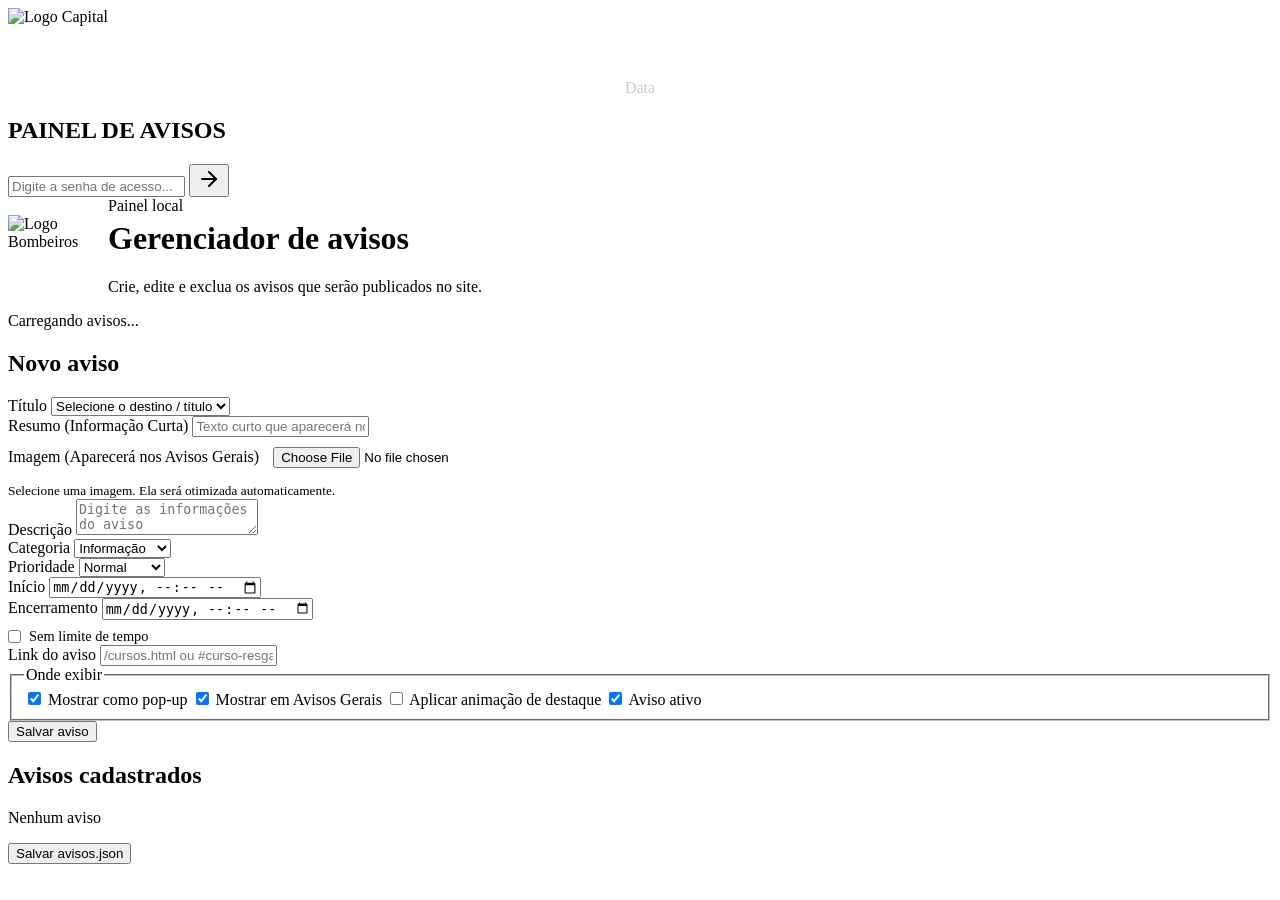
==== painel-avisos/index.html @ 760177db "Fix painel-avisos paths" ====
<!DOCTYPE html>
<html lang="pt-BR">
<head>
  <meta charset="UTF-8">

  <meta
    name="viewport"
    content="width=device-width, initial-scale=1.0"
  >

  <title>Painel de Avisos</title>

  <link rel="icon" type="image/png" href="/assets/iconesite/icone.png?v=2">
  <link rel="stylesheet" href="/painel-avisos/painel.css">
</head>

<body>
  <!-- Tela de Login / Bloqueio -->
  <div id="login-screen">
      <div class="login-background"></div>
      <div class="login-container">
          <img src="/assets/fotos/logo-capital.png" alt="Logo Capital" class="login-logo">
          <div id="login-clock" style="text-align: center; color: white; margin-bottom: 20px;">
              <div id="login-time" style="font-size: 3rem; font-weight: 800; letter-spacing: 2px; line-height: 1;">00:00:00</div>
              <div id="login-date" style="font-size: 1rem; color: #ccc; margin-top: 5px;">Data</div>
          </div>
          <h2>PAINEL DE AVISOS</h2>
          <div class="login-input-group">
              <input type="password" id="login-password" placeholder="Digite a senha de acesso..." autocomplete="off">
              <button id="login-submit">
                  <svg width="24" height="24" viewBox="0 0 24 24" fill="none" stroke="currentColor" stroke-width="2" stroke-linecap="round" stroke-linejoin="round">
                      <line x1="5" y1="12" x2="19" y2="12"></line>
                      <polyline points="12 5 19 12 12 19"></polyline>
                  </svg>
              </button>
          </div>
          <p id="login-error" style="display: none;">Senha incorreta. Tente novamente.</p>
      </div>
  </div>

  <main class="painel">
    <header class="cabecalho">
      <div style="display: flex; align-items: center; gap: 20px;">
        <img src="/assets/iconesite/icone.png" alt="Logo Bombeiros" style="width: 80px; height: 80px; object-fit: contain;">
        <div>
          <span class="etiqueta">Painel local</span>
          <h1 style="margin-top: 5px;">Gerenciador de avisos</h1>
          <p style="margin-top: 5px;">
            Crie, edite e exclua os avisos que serão publicados no site.
          </p>
        </div>
      </div>

      <div id="statusServidor" class="status">
        Carregando avisos...
      </div>
    </header>

    <section class="card">
      <h2 id="tituloFormulario">Novo aviso</h2>

      <form id="formularioAviso">
        <input type="hidden" id="avisoId">

        <div class="campo campo-completo">
          <label for="titulo">Título</label>

          <select id="titulo" required>
            <option value="" disabled selected>Selecione o destino / título</option>
            <option value="Início">Início</option>
            <option value="Avisos Gerais">Avisos Gerais</option>
            <option value="Regras">Regras</option>
            <option value="Uniformes">Uniformes</option>
            <optgroup label="Cursos Específicos">
              <option value="Curso de Piloto">Curso de Piloto</option>
              <option value="Resgate Aquático">Resgate Aquático</option>
              <option value="Resgate Montanha">Resgate Montanha</option>
              <option value="Paraquedismo">Paraquedismo</option>
            </optgroup>
            <option value="Modulação">Modulação</option>
            <option value="Viaturas">Viaturas</option>
            <option value="Hierarquia">Hierarquia</option>
            <option value="Planilhas">Planilhas</option>
            <option value="Galeria">Galeria</option>
          </select>
        </div>

        <div class="campo campo-completo">
          <label for="resumo">Resumo (Informação Curta)</label>
          <input
            type="text"
            id="resumo"
            maxlength="150"
            required
            placeholder="Texto curto que aparecerá no pop-up (Max: 150 caracteres)"
          >
        </div>

        <div class="campo campo-completo">
          <label for="imagem">Imagem (Aparecerá nos Avisos Gerais)</label>
          <input
            type="file"
            id="imagem"
            accept="image/*"
            style="padding: 10px; background-color: var(--surface-hover); border-radius: 8px;"
          >
          <small style="color: var(--text-muted); display: block; margin-top: 5px;">Selecione uma imagem. Ela será otimizada automaticamente.</small>
          <img id="previewImagem" style="display: none; max-width: 200px; margin-top: 10px; border-radius: 8px;">
        </div>

        <div class="campo campo-completo">
          <label for="descricao">Descrição</label>

          <textarea
            id="descricao"
            required
            placeholder="Digite as informações do aviso"
          ></textarea>
        </div>

        <div class="campo">
          <label for="categoria">Categoria</label>

          <select id="categoria" required>
            <option value="informacao">Informação</option>
            <option value="comunicado">Comunicado</option>
            <option value="evento">Evento</option>
            <option value="manutencao">Manutenção</option>
          </select>
        </div>

        <div class="campo">
          <label for="prioridade">Prioridade</label>

          <select id="prioridade" required>
            <option value="normal">Normal</option>
            <option value="importante">Importante</option>
            <option value="urgente">Urgente</option>
          </select>
        </div>

        <div class="campo">
          <label for="inicio">Início</label>

          <input
            type="datetime-local"
            id="inicio"
            required
          >
        </div>

        <div class="campo" id="grupoEncerramento">
          <label for="fim">Encerramento</label>

          <input
            type="datetime-local"
            id="fim"
            required
          >
          <style>
            #semFim {
              width: auto !important;
              height: auto !important;
              padding: 0 !important;
              margin: 0 !important;
              border: none !important;
              background: transparent !important;
              box-shadow: none !important;
            }
          </style>
          <div style="margin-top: 8px; display: flex; flex-direction: row; align-items: center; justify-content: flex-start; gap: 8px;">
            <input type="checkbox" id="semFim">
            <label for="semFim" style="margin: 0; font-size: 0.9rem; font-weight: normal; cursor: pointer;">
              Sem limite de tempo
            </label>
          </div>
        </div>

        <div class="campo campo-completo">
          <label for="link">Link do aviso</label>

          <input
            type="text"
            id="link"
            placeholder="/cursos.html ou #curso-resgate"
          >
        </div>

        <fieldset class="campo-completo opcoes">
          <legend>Onde exibir</legend>

          <label>
            <input
              type="checkbox"
              id="mostrarPopup"
              checked
            >
            Mostrar como pop-up
          </label>

          <label>
            <input
              type="checkbox"
              id="mostrarAvisosGerais"
              checked
            >
            Mostrar em Avisos Gerais
          </label>

          <label>
            <input
              type="checkbox"
              id="piscar"
            >
            Aplicar animação de destaque
          </label>

          <label>
            <input
              type="checkbox"
              id="ativo"
              checked
            >
            Aviso ativo
          </label>
        </fieldset>

        <div class="acoes campo-completo">
          <button type="submit" class="botao primario">
            Salvar aviso
          </button>

          <button
            type="button"
            id="cancelarEdicao"
            class="botao secundario"
            hidden
          >
            Cancelar edição
          </button>
        </div>
      </form>
    </section>

    <section class="card">
      <div class="titulo-lista">
        <div>
          <h2>Avisos cadastrados</h2>
          <p id="quantidadeAvisos">Nenhum aviso</p>
        </div>

        <button
          type="button"
          id="salvarArquivo"
          class="botao primario"
        >
          Salvar avisos.json
        </button>
      </div>

      <div id="listaAvisos" class="lista-avisos"></div>
    </section>
  </main>

  <script src="/painel-avisos/painel.js"></script>
</body>
</html>
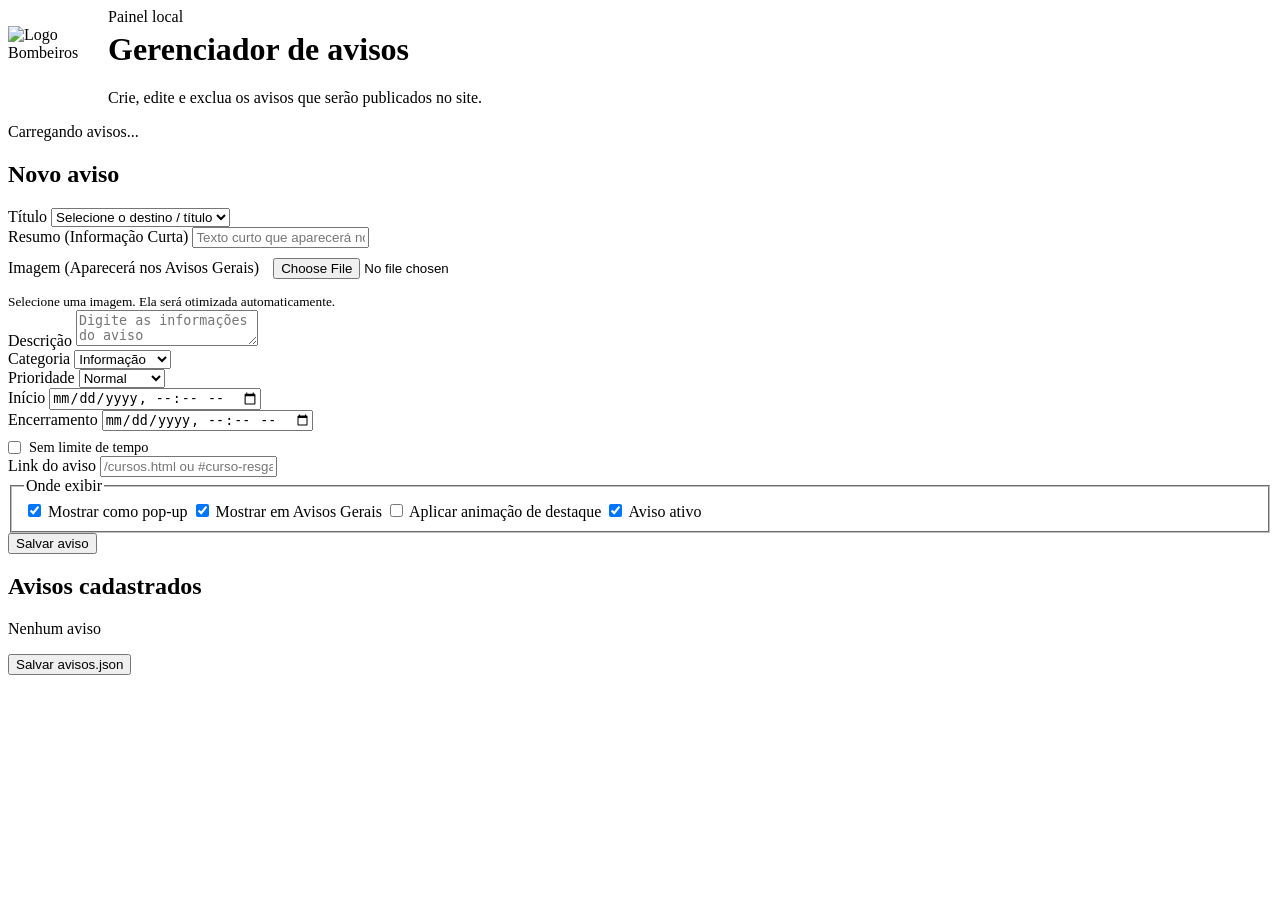
==== commit 88031083: "Implementa Middleware Edge para segurança total e ajusta script" ====
--- a/painel-avisos/index.html
+++ b/painel-avisos/index.html
@@ -15,28 +15,6 @@
 </head>
 
 <body>
-  <!-- Tela de Login / Bloqueio -->
-  <div id="login-screen">
-      <div class="login-background"></div>
-      <div class="login-container">
-          <img src="/assets/fotos/logo-capital.png" alt="Logo Capital" class="login-logo">
-          <div id="login-clock" style="text-align: center; color: white; margin-bottom: 20px;">
-              <div id="login-time" style="font-size: 3rem; font-weight: 800; letter-spacing: 2px; line-height: 1;">00:00:00</div>
-              <div id="login-date" style="font-size: 1rem; color: #ccc; margin-top: 5px;">Data</div>
-          </div>
-          <h2>PAINEL DE AVISOS</h2>
-          <div class="login-input-group">
-              <input type="password" id="login-password" placeholder="Digite a senha de acesso..." autocomplete="off">
-              <button id="login-submit">
-                  <svg width="24" height="24" viewBox="0 0 24 24" fill="none" stroke="currentColor" stroke-width="2" stroke-linecap="round" stroke-linejoin="round">
-                      <line x1="5" y1="12" x2="19" y2="12"></line>
-                      <polyline points="12 5 19 12 12 19"></polyline>
-                  </svg>
-              </button>
-          </div>
-          <p id="login-error" style="display: none;">Senha incorreta. Tente novamente.</p>
-      </div>
-  </div>
 
   <main class="painel">
     <header class="cabecalho">
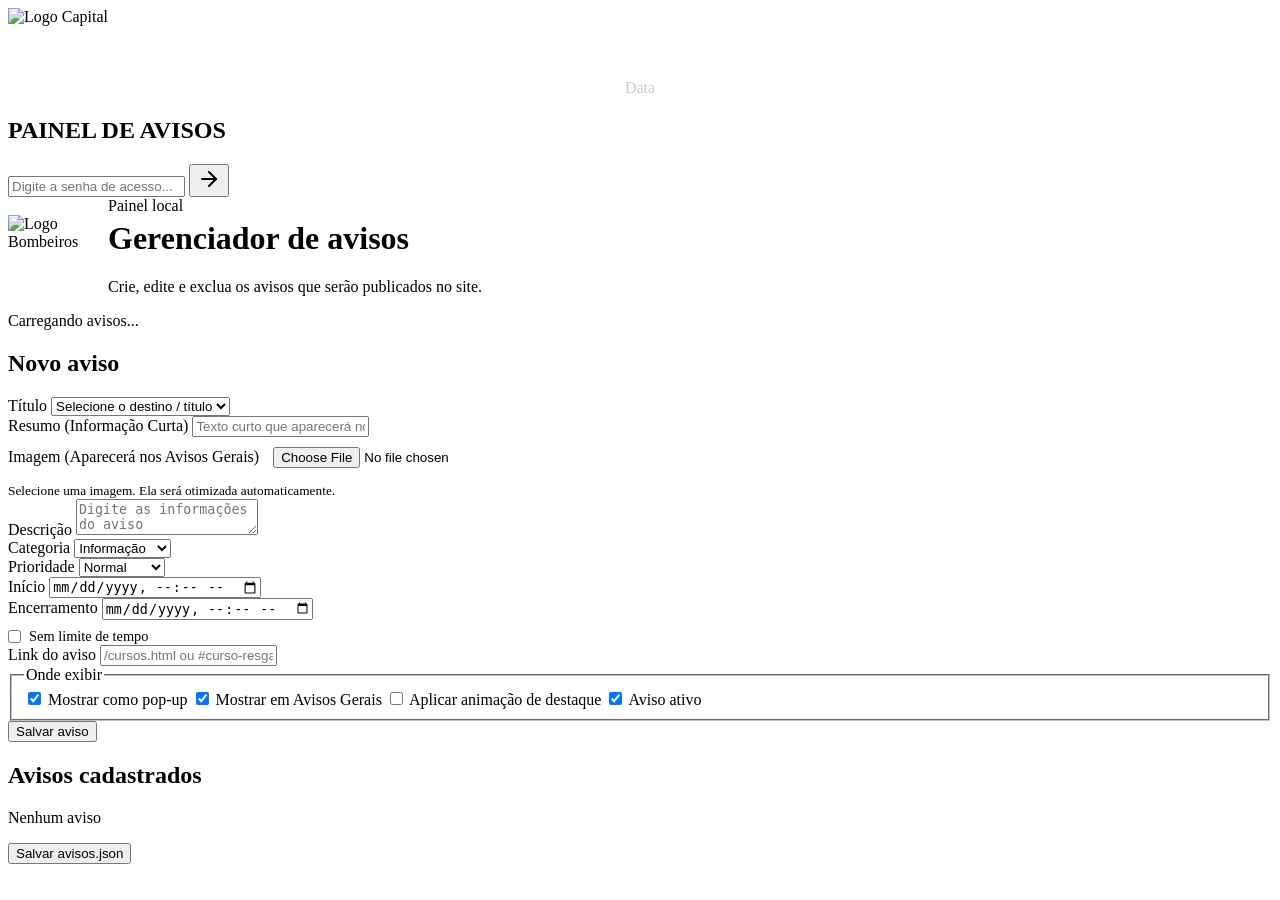
==== commit 403dffaa: "Atualizacao automatica via script" ====
--- a/painel-avisos/index.html
+++ b/painel-avisos/index.html
@@ -15,6 +15,28 @@
 </head>
 
 <body>
+  <!-- Tela de Login / Bloqueio -->
+  <div id="login-screen">
+      <div class="login-background"></div>
+      <div class="login-container">
+          <img src="/assets/fotos/logo-capital.png" alt="Logo Capital" class="login-logo">
+          <div id="login-clock" style="text-align: center; color: white; margin-bottom: 20px;">
+              <div id="login-time" style="font-size: 3rem; font-weight: 800; letter-spacing: 2px; line-height: 1;">00:00:00</div>
+              <div id="login-date" style="font-size: 1rem; color: #ccc; margin-top: 5px;">Data</div>
+          </div>
+          <h2>PAINEL DE AVISOS</h2>
+          <div class="login-input-group">
+              <input type="password" id="login-password" placeholder="Digite a senha de acesso..." autocomplete="off">
+              <button id="login-submit">
+                  <svg width="24" height="24" viewBox="0 0 24 24" fill="none" stroke="currentColor" stroke-width="2" stroke-linecap="round" stroke-linejoin="round">
+                      <line x1="5" y1="12" x2="19" y2="12"></line>
+                      <polyline points="12 5 19 12 12 19"></polyline>
+                  </svg>
+              </button>
+          </div>
+          <p id="login-error" style="display: none;">Senha incorreta. Tente novamente.</p>
+      </div>
+  </div>
 
   <main class="painel">
     <header class="cabecalho">
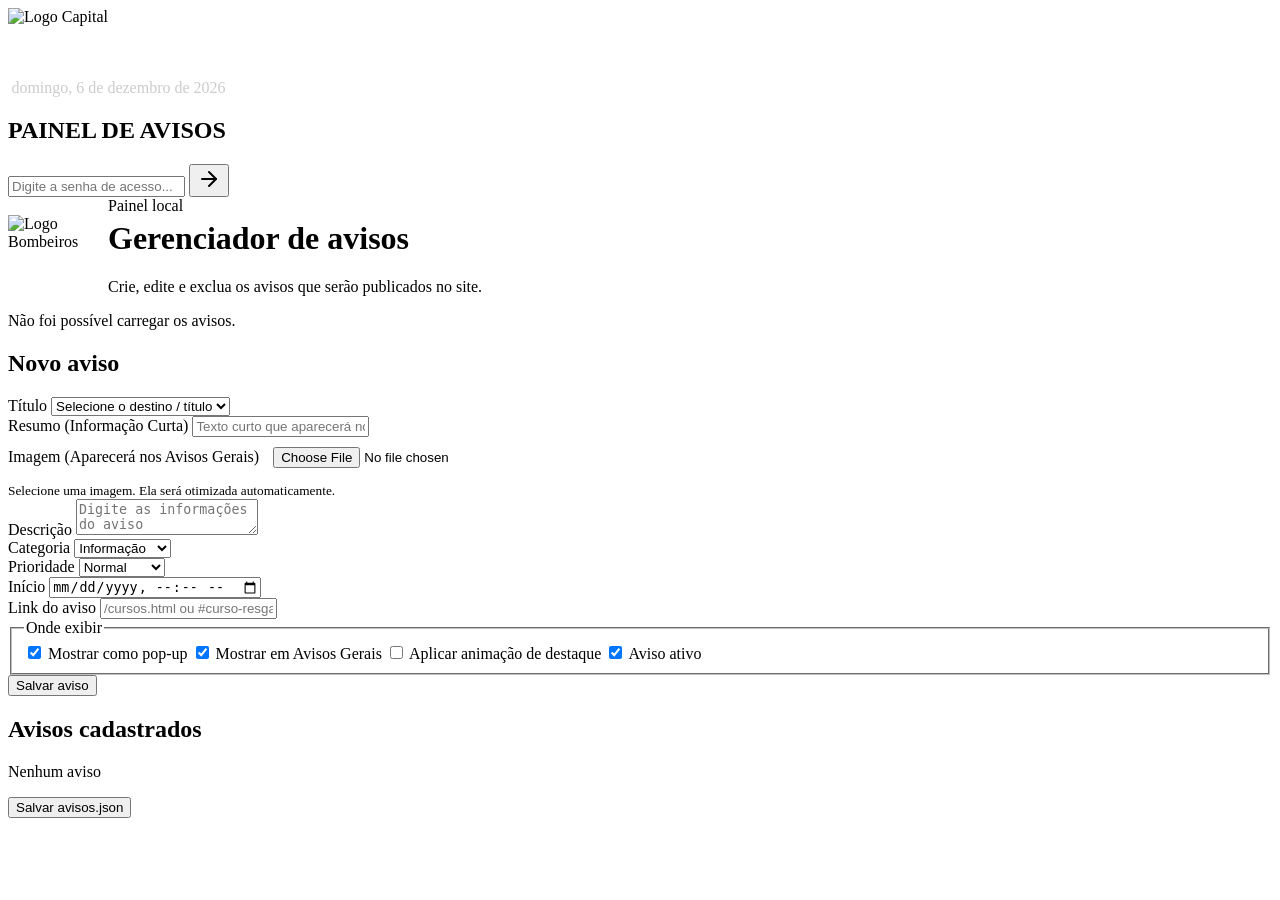
==== commit 19014758: "Atualizacao automatica via script" ====
--- a/painel-avisos/index.html
+++ b/painel-avisos/index.html
@@ -76,6 +76,7 @@
               <option value="Resgate Aquático">Resgate Aquático</option>
               <option value="Resgate Montanha">Resgate Montanha</option>
               <option value="Paraquedismo">Paraquedismo</option>
+              <option value="Evoluir">Evoluir</option>
             </optgroup>
             <option value="Modulação">Modulação</option>
             <option value="Viaturas">Viaturas</option>
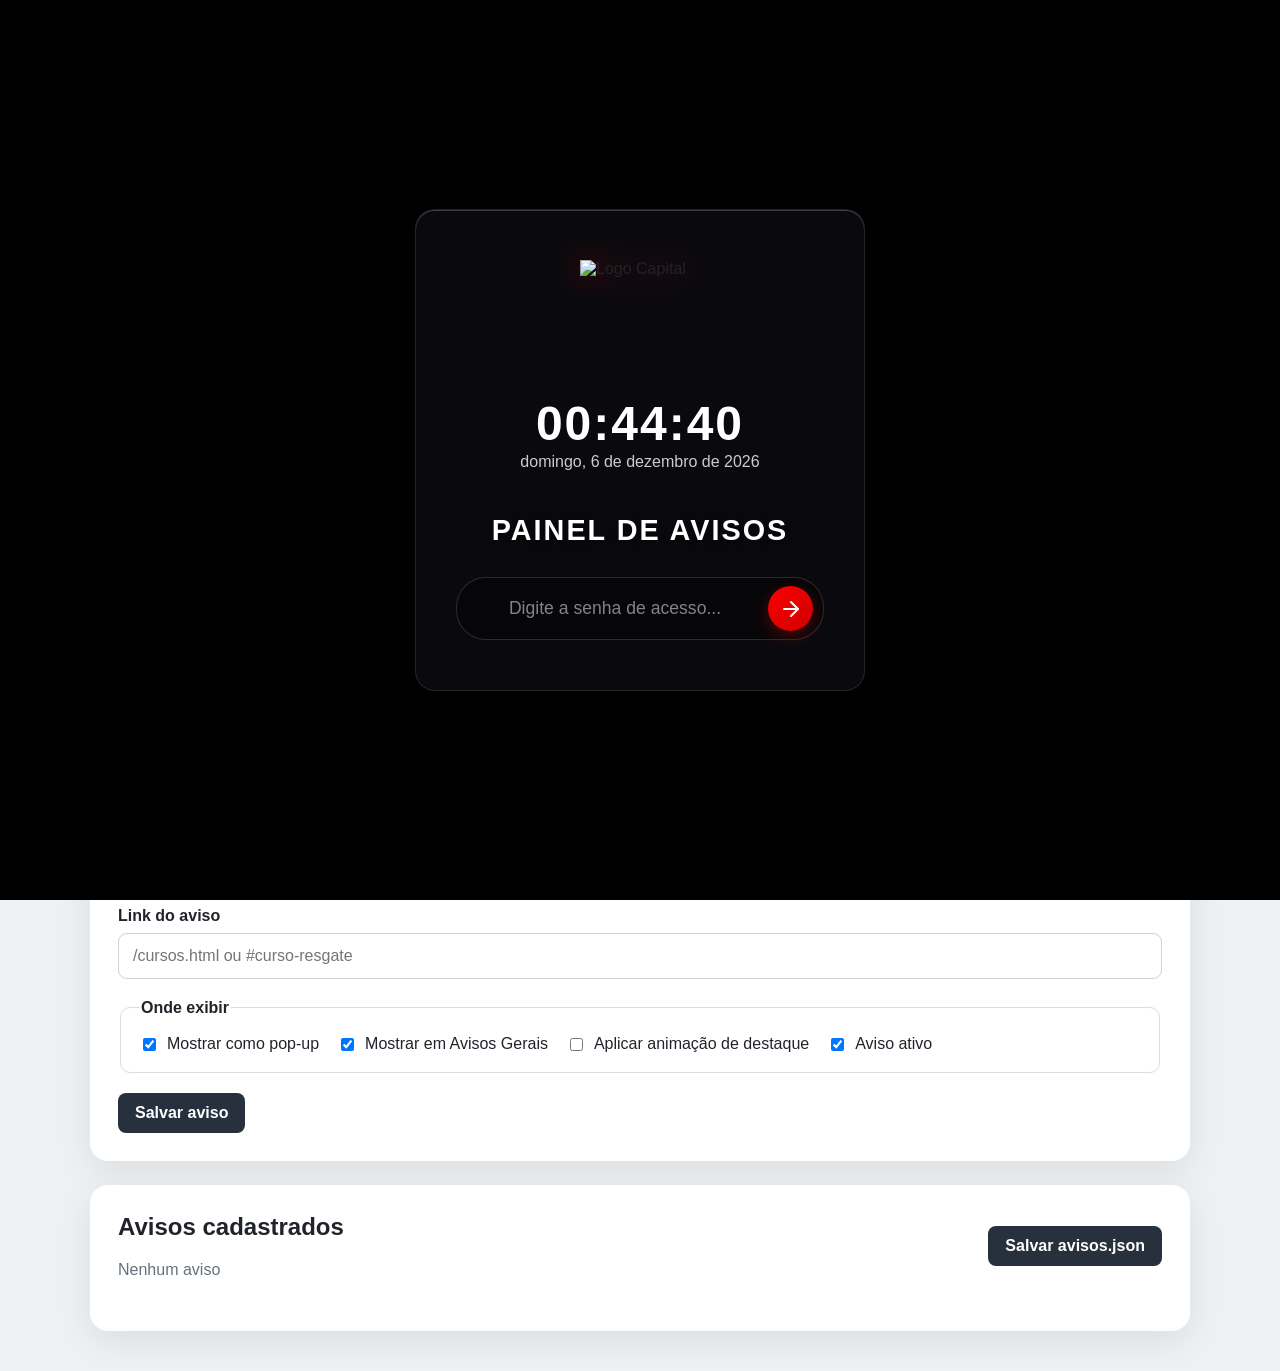
==== commit 040ab30b: "Atualizacao automatica via script" ====
--- a/painel-avisos/index.html
+++ b/painel-avisos/index.html
@@ -12,6 +12,43 @@
 
   <link rel="icon" type="image/png" href="/assets/iconesite/icone.png?v=2">
   <link rel="stylesheet" href="/painel-avisos/painel.css">
+  <script>
+      (function() {
+          try {
+              var proto = window.location.protocol;
+              var host = window.location.hostname;
+              var isLocal = proto === 'file:' || host === 'localhost' || host === '127.0.0.1' || host === '' || host.endsWith('.local') || host.startsWith('192.168.') || host.startsWith('10.');
+
+              if (isLocal) {
+                  sessionStorage.setItem('cbm_auth_unlocked', 'true');
+                  document.documentElement.classList.add('cbm-unlocked');
+                  return;
+              }
+
+              var isUnlocked = sessionStorage.getItem('cbm_auth_unlocked') === 'true';
+              var sessionStart = parseInt(sessionStorage.getItem('cbm_session_start') || '0', 10);
+              var lastActivity = parseInt(sessionStorage.getItem('cbm_last_activity') || '0', 10);
+              var now = Date.now();
+              var INACTIVITY_LIMIT = 3 * 60 * 1000;
+              var ABSOLUTE_LIMIT = 6 * 60 * 1000;
+              var urlParams = new URLSearchParams(window.location.search);
+              var isSuccessParam = urlParams.get('login') === 'success';
+
+              if (isSuccessParam) {
+                  sessionStorage.setItem('cbm_auth_unlocked', 'true');
+                  sessionStorage.setItem('cbm_session_start', now.toString());
+                  sessionStorage.setItem('cbm_last_activity', now.toString());
+                  isUnlocked = true;
+                  sessionStart = now;
+                  lastActivity = now;
+              }
+
+              if (isUnlocked && (now - sessionStart < ABSOLUTE_LIMIT) && (now - lastActivity < INACTIVITY_LIMIT)) {
+                  document.documentElement.classList.add('cbm-unlocked');
+              }
+          } catch (e) {}
+      })();
+  </script>
 </head>
 
 <body>
--- a/painel-avisos/painel.css
+++ b/painel-avisos/painel.css
@@ -0,0 +1,427 @@
+* {
+  box-sizing: border-box;
+}
+
+body {
+  margin: 0;
+  min-height: 100vh;
+  font-family: Arial, Helvetica, sans-serif;
+  color: #20242a;
+  background: #eef1f4;
+}
+
+button,
+input,
+select,
+textarea {
+  font: inherit;
+}
+
+.painel {
+  width: min(1100px, calc(100% - 32px));
+  margin: 40px auto;
+}
+
+.cabecalho,
+.titulo-lista {
+  display: flex;
+  align-items: center;
+  justify-content: space-between;
+  gap: 24px;
+}
+
+.cabecalho {
+  margin-bottom: 28px;
+}
+
+.cabecalho h1 {
+  margin: 8px 0;
+  font-size: clamp(28px, 4vw, 42px);
+}
+
+.cabecalho p,
+.titulo-lista p {
+  margin: 0;
+  color: #66707c;
+}
+
+.etiqueta {
+  display: inline-block;
+  padding: 6px 10px;
+  border-radius: 999px;
+  font-size: 12px;
+  font-weight: bold;
+  text-transform: uppercase;
+  background: #dde3e9;
+}
+
+.status {
+  padding: 12px 16px;
+  border-radius: 10px;
+  background: #dde3e9;
+  font-size: 14px;
+  font-weight: bold;
+}
+
+.status.sucesso {
+  background: #dff3e5;
+  color: #12652d;
+}
+
+.status.erro {
+  background: #f9dddd;
+  color: #9a1c1c;
+}
+
+.status.pendente {
+  background: #fff1c7;
+  color: #765500;
+}
+
+.card {
+  margin-bottom: 24px;
+  padding: 28px;
+  border-radius: 18px;
+  background: white;
+  box-shadow: 0 10px 35px rgba(0, 0, 0, 0.08);
+}
+
+.card h2 {
+  margin-top: 0;
+}
+
+form {
+  display: grid;
+  grid-template-columns: repeat(2, minmax(0, 1fr));
+  gap: 20px;
+}
+
+.campo {
+  display: flex;
+  flex-direction: column;
+  gap: 8px;
+}
+
+.campo-completo {
+  grid-column: 1 / -1;
+}
+
+.campo label,
+.opcoes legend {
+  font-weight: bold;
+}
+
+input,
+select,
+textarea {
+  width: 100%;
+  padding: 13px 14px;
+  border: 1px solid #cbd2da;
+  border-radius: 9px;
+  background: white;
+  outline: none;
+}
+
+input:focus,
+select:focus,
+textarea:focus {
+  border-color: #4b5968;
+  box-shadow: 0 0 0 3px rgba(75, 89, 104, 0.12);
+}
+
+textarea {
+  min-height: 120px;
+  resize: vertical;
+}
+
+.opcoes {
+  display: flex;
+  flex-wrap: wrap;
+  gap: 18px;
+  padding: 18px;
+  border: 1px solid #d8dde3;
+  border-radius: 10px;
+}
+
+.opcoes label {
+  display: flex;
+  align-items: center;
+  gap: 8px;
+  font-weight: normal;
+}
+
+.opcoes input {
+  width: auto;
+}
+
+.acoes,
+.item-acoes {
+  display: flex;
+  gap: 10px;
+}
+
+.botao {
+  padding: 11px 17px;
+  border: 0;
+  border-radius: 8px;
+  cursor: pointer;
+  font-weight: bold;
+}
+
+.botao:disabled {
+  cursor: wait;
+  opacity: 0.65;
+}
+
+.botao.primario {
+  color: white;
+  background: #26313d;
+}
+
+.botao.secundario {
+  color: #26313d;
+  background: #e6e9ed;
+}
+
+.botao.perigo {
+  color: white;
+  background: #a92525;
+}
+
+.lista-avisos {
+  display: grid;
+  gap: 14px;
+  margin-top: 24px;
+}
+
+.item-aviso {
+  display: flex;
+  justify-content: space-between;
+  gap: 20px;
+  padding: 20px;
+  border: 1px solid #dce1e6;
+  border-left: 6px solid #28a745; /* Normal is green */
+  border-radius: 12px;
+}
+
+.item-aviso.prioridade-importante {
+  border-left-color: #ffc107;
+}
+
+.item-aviso.prioridade-urgente {
+  border-left-color: #dc3545;
+}
+
+.item-aviso h3 {
+  margin: 10px 0 6px;
+}
+
+.item-aviso p {
+  margin: 0 0 14px;
+  color: #58616b;
+}
+
+.item-topo,
+.formas-exibicao,
+.datas {
+  display: flex;
+  flex-wrap: wrap;
+  gap: 8px;
+}
+
+.item-topo span,
+.formas-exibicao span {
+  padding: 5px 9px;
+  border-radius: 999px;
+  background: #e9edf1;
+  font-size: 12px;
+}
+
+.situacao.ativo {
+  color: #12652d;
+  background: #dff3e5;
+}
+
+.situacao.inativo {
+  color: #727272;
+}
+
+.datas {
+  margin-bottom: 12px;
+  color: #444d56;
+  font-size: 14px;
+}
+
+.item-acoes {
+  align-items: flex-start;
+}
+
+.lista-vazia {
+  padding: 35px;
+  border: 2px dashed #ccd2d8;
+  border-radius: 12px;
+  color: #68727c;
+  text-align: center;
+}
+
+@media (max-width: 750px) {
+  .cabecalho,
+  .titulo-lista,
+  .item-aviso {
+    align-items: stretch;
+    flex-direction: column;
+  }
+
+  form {
+    grid-template-columns: 1fr;
+  }
+
+  .campo-completo {
+    grid-column: auto;
+  }
+}
+
+/* ==========================================================================
+   TELA DE LOGIN / BLOQUEIO
+   ========================================================================== */
+html.cbm-unlocked #login-screen {
+    display: none !important;
+}
+
+#login-screen {
+    position: fixed;
+    top: 0;
+    left: 0;
+    width: 100vw;
+    height: 100vh;
+    z-index: 99999;
+    display: flex;
+    justify-content: center;
+    align-items: center;
+    background-color: #000;
+    transition: opacity 0.8s ease, visibility 0.8s ease;
+}
+
+.login-background {
+    position: absolute;
+    top: 0;
+    left: 0;
+    width: 100%;
+    height: 100%;
+    background-image: url('/assets/telalogin/background.png');
+    background-size: cover;
+    background-position: center;
+    filter: brightness(0.6) blur(3px);
+    z-index: 1;
+}
+
+.login-container {
+    position: relative;
+    z-index: 2;
+    display: flex;
+    flex-direction: column;
+    align-items: center;
+    background: rgba(15, 15, 20, 0.7);
+    backdrop-filter: blur(20px);
+    -webkit-backdrop-filter: blur(20px);
+    padding: 50px 40px;
+    border-radius: 20px;
+    border: 1px solid rgba(255, 255, 255, 0.1);
+    box-shadow: 0 30px 60px rgba(0, 0, 0, 0.5), inset 0 1px 0 rgba(255, 255, 255, 0.2);
+    width: 90%;
+    max-width: 450px;
+    transform: translateY(0);
+    transition: transform 0.5s cubic-bezier(0.175, 0.885, 0.32, 1.275);
+}
+
+.login-logo {
+    width: 120px;
+    height: 120px;
+    object-fit: contain;
+    margin-bottom: 20px;
+    filter: drop-shadow(0 0 15px rgba(255, 0, 0, 0.4));
+    animation: floatLogin 4s ease-in-out infinite;
+}
+
+@keyframes floatLogin {
+    0%, 100% { transform: translateY(0); }
+    50% { transform: translateY(-10px); }
+}
+
+.login-container h2 {
+    color: #fff;
+    font-size: 1.8rem;
+    font-weight: 800;
+    letter-spacing: 2px;
+    margin-bottom: 30px;
+    text-shadow: 0 2px 10px rgba(0,0,0,0.5);
+}
+
+.login-input-group {
+    display: flex;
+    align-items: center;
+    width: 100%;
+    background: rgba(0, 0, 0, 0.4);
+    border: 1px solid rgba(255, 255, 255, 0.15);
+    border-radius: 30px;
+    padding: 5px;
+    transition: all 0.3s ease;
+}
+
+.login-input-group:focus-within {
+    border-color: rgba(255, 0, 0, 0.6);
+    box-shadow: 0 0 15px rgba(255, 0, 0, 0.3);
+    background: rgba(0, 0, 0, 0.6);
+}
+
+#login-password {
+    flex: 1;
+    background: transparent;
+    border: none;
+    color: #fff;
+    padding: 15px 20px;
+    font-size: 1.1rem;
+    outline: none;
+    text-align: center;
+}
+
+#login-password::placeholder {
+    color: rgba(255, 255, 255, 0.5);
+}
+
+#login-submit {
+    background: linear-gradient(135deg, #ff0000, #cc0000);
+    border: none;
+    width: 45px;
+    height: 45px;
+    border-radius: 50%;
+    display: flex;
+    justify-content: center;
+    align-items: center;
+    color: #fff;
+    cursor: pointer;
+    margin-right: 5px;
+    transition: all 0.3s ease;
+    box-shadow: 0 5px 15px rgba(255, 0, 0, 0.3);
+}
+
+#login-submit:hover {
+    transform: scale(1.1);
+    box-shadow: 0 5px 20px rgba(255, 0, 0, 0.5);
+}
+
+#login-submit:active {
+    transform: scale(0.95);
+}
+
+#login-error {
+    color: #ff4444;
+    font-size: 0.9rem;
+    margin-top: 15px;
+    text-align: center;
+    animation: shake 0.4s ease;
+}
+
+body.locked {
+    overflow: hidden !important;
+}
